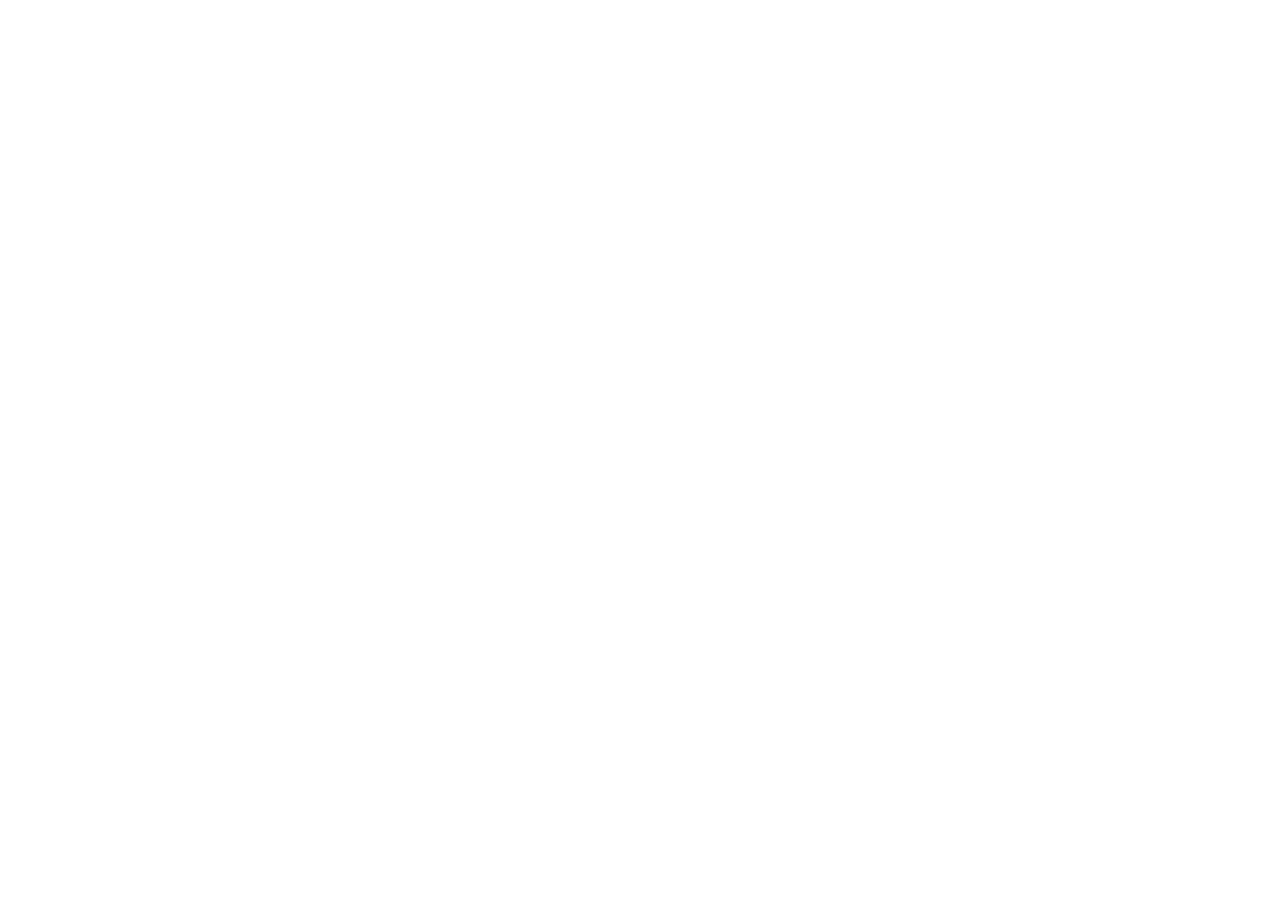
==== index.html @ 9a131fb0 "first commit" ====
<!DOCTYPE html>
<html lang="en">
  <head>
    <meta charset="UTF-8" />
    <meta name="viewport" content="width=device-width, initial-scale=1.0" />
    <title>Document</title>
    <link rel="stylesheet" href="style.css" />
    <script defer src="script.js"></script>
  </head>
  <body></body>
</html>
---- style.css ----
* {
  margin: 0;
  box-sizing: border-box;
}
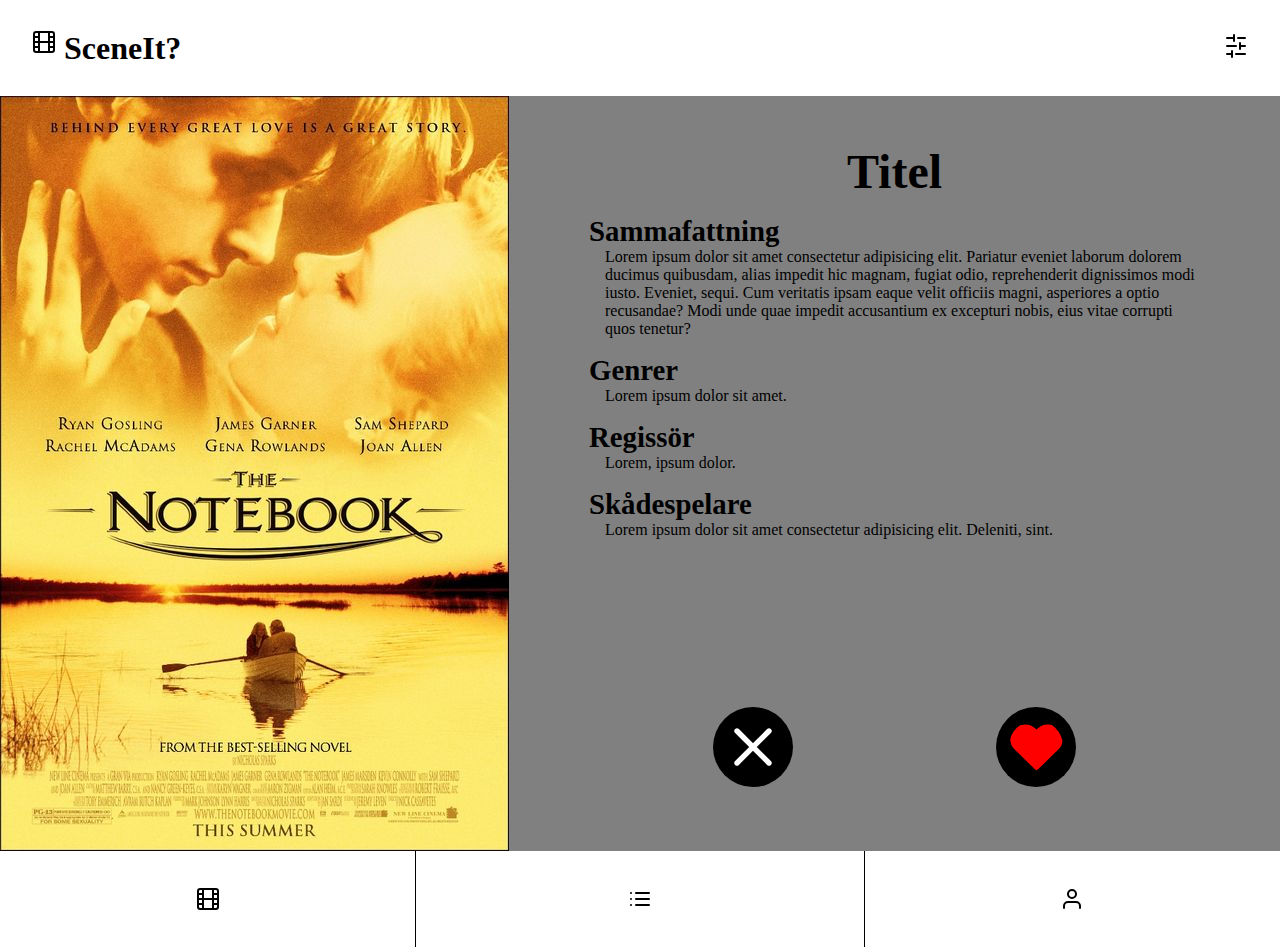
==== commit d1b1217d: "first basic styling for main page done" ====
--- a/index.html
+++ b/index.html
@@ -7,5 +7,60 @@
     <link rel="stylesheet" href="style.css" />
     <script defer src="script.js"></script>
   </head>
-  <body></body>
+  <body>
+    <header>
+      <section class="logo-section">
+        <figure><img src="./assets/film.svg" alt="logo" /></figure>
+        <h1>SceneIt?</h1>
+      </section>
+      <section class="filter-section">
+        <a><img src="./assets/sliders.svg" alt="filter" /></a>
+      </section>
+    </header>
+    <main>
+      <div class="card-container">
+        <img src="./assets/notebook poster.jpg" alt="movie-poster" />
+        <section>
+          <article class="information-side big">
+            <h1>Titel</h1>
+            <h3>Sammafattning</h3>
+            <p>
+              Lorem ipsum dolor sit amet consectetur adipisicing elit. Pariatur
+              eveniet laborum dolorem ducimus quibusdam, alias impedit hic
+              magnam, fugiat odio, reprehenderit dignissimos modi iusto.
+              Eveniet, sequi. Cum veritatis ipsam eaque velit officiis magni,
+              asperiores a optio recusandae? Modi unde quae impedit accusantium
+              ex excepturi nobis, eius vitae corrupti quos tenetur?
+            </p>
+            <h3>Genrer</h3>
+            <p>Lorem ipsum dolor sit amet.</p>
+            <h3>Regissör</h3>
+            <p>Lorem, ipsum dolor.</p>
+            <h3>Skådespelare</h3>
+            <p>
+              Lorem ipsum dolor sit amet consectetur adipisicing elit. Deleniti,
+              sint.
+            </p>
+          </article>
+          <div class="dislike-like-wrapper">
+            <img id="cross" src="assets/x (3).svg" alt="" />
+            <img id="heart" src="assets/heart (1).svg" alt="" />
+          </div>
+        </section>
+      </div>
+    </main>
+    <footer>
+      <nav>
+        <div id="movie">
+          <img src="./assets/film.svg" alt="movie icon" />
+        </div>
+        <div>
+          <img id="list" src="./assets/list.svg" alt="list icon" />
+        </div>
+        <div id="user">
+          <img src="./assets/user.svg" alt="user icon" />
+        </div>
+      </nav>
+    </footer>
+  </body>
 </html>
--- a/style.css
+++ b/style.css
@@ -2,3 +2,100 @@
   margin: 0;
   box-sizing: border-box;
 }
+
+body {
+  display: flex;
+  flex-direction: column;
+  min-height: 100vh;
+}
+
+header {
+  height: 6rem;
+  display: flex;
+  align-items: center;
+  justify-content: space-between;
+  .logo-section {
+    display: flex;
+    padding-left: 2rem;
+    gap: 0.5rem;
+  }
+  .filter-section {
+    padding-right: 2rem;
+    a {
+      img {
+        transform: rotate(90deg);
+      }
+    }
+  }
+}
+
+main {
+  background-color: grey;
+  .card-container {
+    display: flex;
+    img {
+      height: 100%;
+    }
+    section {
+      display: flex;
+      flex-direction: column;
+      .information-side {
+        padding: 3rem 5rem;
+        h1 {
+          text-align: center;
+          font-size: 3rem;
+          margin-bottom: 1rem;
+        }
+        h3 {
+          margin-top: 1rem;
+          font-size: 1.8rem;
+        }
+        p {
+          padding-left: 1rem;
+        }
+      }
+      .dislike-like-wrapper {
+        display: flex;
+        justify-content: space-evenly;
+        align-items: flex-end;
+        padding-bottom: 4rem;
+        flex: 1;
+        img {
+          height: 5rem;
+          background-color: black;
+          border-radius: 50%;
+          padding: 0.8rem;
+        }
+        #cross {
+          padding: 0.5rem;
+        }
+      }
+    }
+  }
+}
+
+footer {
+  height: 6rem;
+  margin-top: auto;
+  display: flex;
+  nav {
+    display: flex;
+    width: 100%;
+    justify-content: space-evenly;
+    align-items: center;
+    gap: 1rem;
+    div {
+      width: 100%;
+      height: 100%;
+      display: flex;
+      align-items: center;
+      justify-content: center;
+    }
+    #movie {
+      border-right: solid 1px black;
+    }
+    #user {
+      border-left: solid 1px black;
+    }
+  }
+}
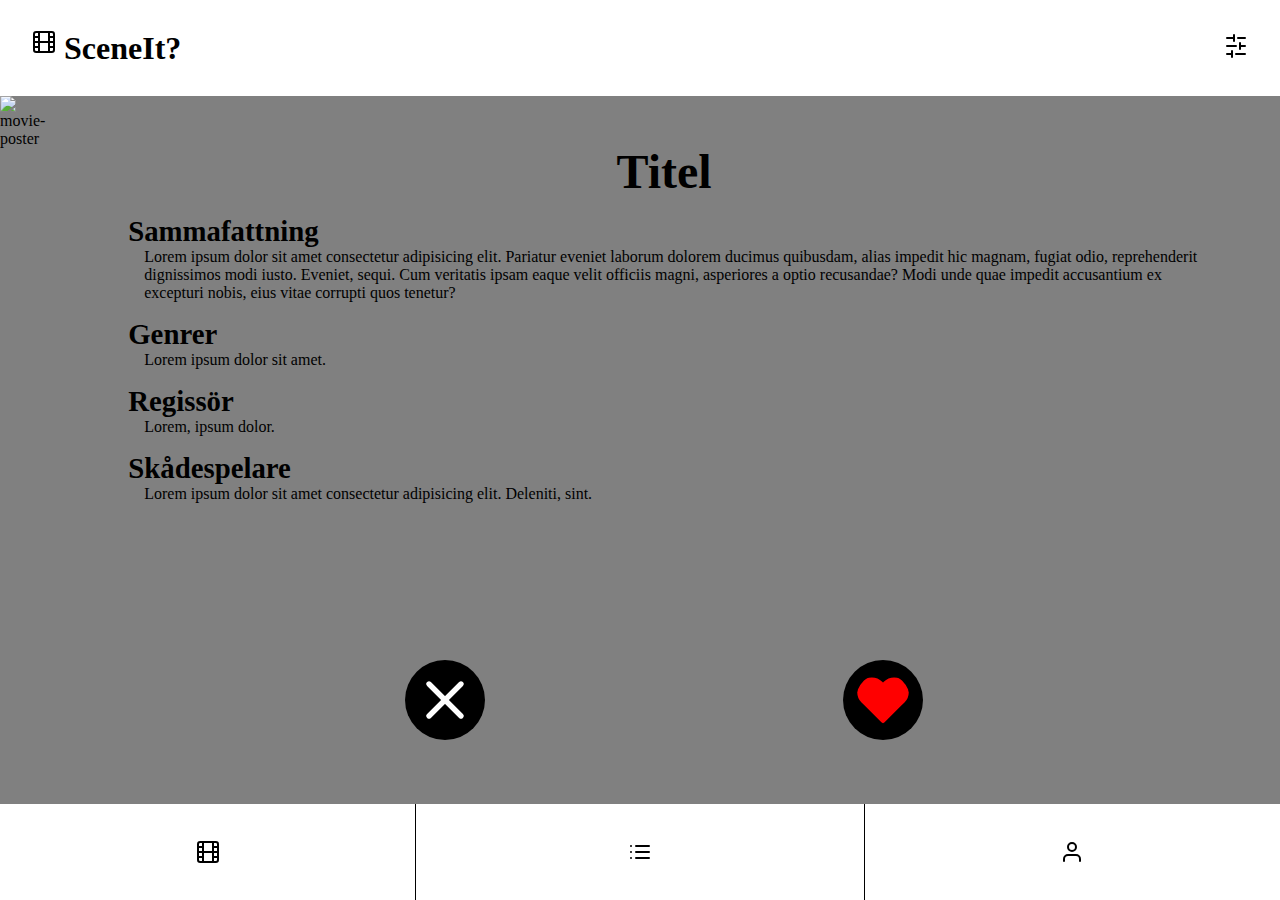
==== commit 0bffe9b4: "working on adding movies to localStorage if liked" ====
--- a/index.html
+++ b/index.html
@@ -3,8 +3,9 @@
   <head>
     <meta charset="UTF-8" />
     <meta name="viewport" content="width=device-width, initial-scale=1.0" />
-    <title>Document</title>
+    <title>SceneIt</title>
     <link rel="stylesheet" href="style.css" />
+    <link rel="stylesheet" href="sharedStyles.css" />
     <script defer src="script.js"></script>
   </head>
   <body>
@@ -19,10 +20,14 @@
     </header>
     <main>
       <div class="card-container">
-        <img src="./assets/notebook poster.jpg" alt="movie-poster" />
+        <img
+          class="movies-poster"
+          src="https://m.media-amazon.com/images/M/MV5BMTI1NDM3NTE2M15BMl5BanBnXkFtZTcwMjA1MTc3MQ@@._V1_SX300.jpg"
+          alt="movie-poster"
+        />
         <section>
           <article class="information-side big">
-            <h1>Titel</h1>
+            <h1 id="title">Titel</h1>
             <h3>Sammafattning</h3>
             <p>
               Lorem ipsum dolor sit amet consectetur adipisicing elit. Pariatur
--- a/style.css
+++ b/style.css
@@ -1,40 +1,9 @@
-* {
-  margin: 0;
-  box-sizing: border-box;
-}
-
-body {
-  display: flex;
-  flex-direction: column;
-  min-height: 100vh;
-}
-
-header {
-  height: 6rem;
-  display: flex;
-  align-items: center;
-  justify-content: space-between;
-  .logo-section {
-    display: flex;
-    padding-left: 2rem;
-    gap: 0.5rem;
-  }
-  .filter-section {
-    padding-right: 2rem;
-    a {
-      img {
-        transform: rotate(90deg);
-      }
-    }
-  }
-}
-
 main {
   background-color: grey;
   .card-container {
     display: flex;
     img {
-      height: 100%;
+      height: calc(100vh - 12rem);
     }
     section {
       display: flex;
@@ -73,29 +42,3 @@
     }
   }
 }
-
-footer {
-  height: 6rem;
-  margin-top: auto;
-  display: flex;
-  nav {
-    display: flex;
-    width: 100%;
-    justify-content: space-evenly;
-    align-items: center;
-    gap: 1rem;
-    div {
-      width: 100%;
-      height: 100%;
-      display: flex;
-      align-items: center;
-      justify-content: center;
-    }
-    #movie {
-      border-right: solid 1px black;
-    }
-    #user {
-      border-left: solid 1px black;
-    }
-  }
-}
--- a/sharedStyles.css
+++ b/sharedStyles.css
@@ -0,0 +1,57 @@
+* {
+  margin: 0;
+  box-sizing: border-box;
+}
+
+body {
+  display: flex;
+  flex-direction: column;
+  min-height: 100vh;
+}
+
+header {
+  height: 6rem;
+  display: flex;
+  align-items: center;
+  justify-content: space-between;
+  .logo-section {
+    display: flex;
+    padding-left: 2rem;
+    gap: 0.5rem;
+  }
+  .filter-section {
+    padding-right: 2rem;
+    a {
+      img {
+        transform: rotate(90deg);
+      }
+    }
+  }
+}
+
+footer {
+    height: 6rem;
+    margin-top: auto;
+    display: flex;
+    nav {
+      display: flex;
+      width: 100%;
+      justify-content: space-evenly;
+      align-items: center;
+      gap: 1rem;
+      div {
+        width: 100%;
+        height: 100%;
+        display: flex;
+        align-items: center;
+        justify-content: center;
+      }
+      #movie {
+        border-right: solid 1px black;
+      }
+      #user {
+        border-left: solid 1px black;
+      }
+    }
+  }
+  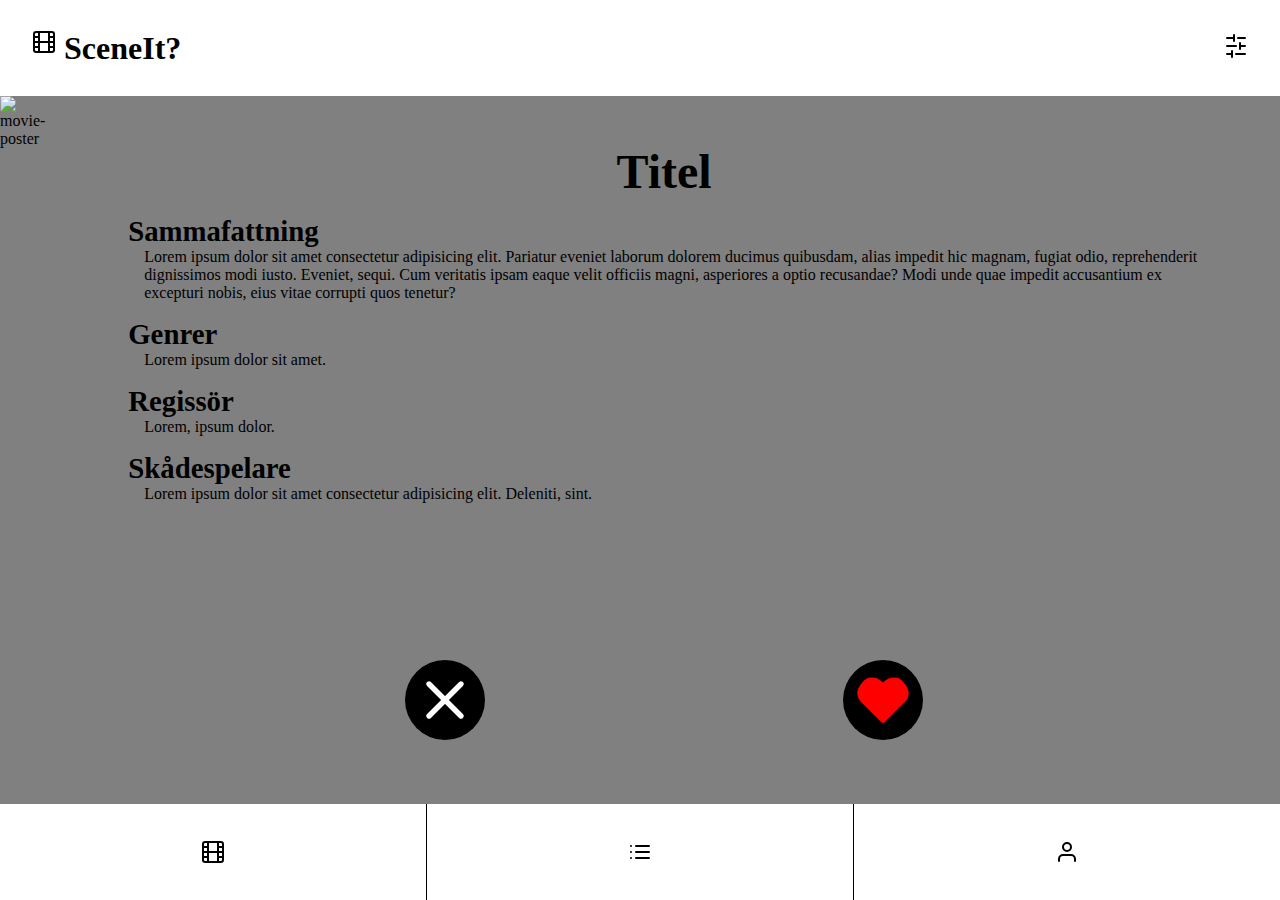
==== commit 645496e6: "added js file for routing" ====
--- a/index.html
+++ b/index.html
@@ -7,6 +7,7 @@
     <link rel="stylesheet" href="style.css" />
     <link rel="stylesheet" href="sharedStyles.css" />
     <script defer src="script.js"></script>
+    <script defer src="routing.js"></script>
   </head>
   <body>
     <header>
@@ -59,8 +60,8 @@
         <div id="movie">
           <img src="./assets/film.svg" alt="movie icon" />
         </div>
-        <div>
-          <img id="list" src="./assets/list.svg" alt="list icon" />
+        <div id="list">
+          <img src="./assets/list.svg" alt="list icon" />
         </div>
         <div id="user">
           <img src="./assets/user.svg" alt="user icon" />
--- a/sharedStyles.css
+++ b/sharedStyles.css
@@ -30,28 +30,26 @@
 }
 
 footer {
-    height: 6rem;
-    margin-top: auto;
+  height: 6rem;
+  margin-top: auto;
+  display: flex;
+  nav {
     display: flex;
-    nav {
+    width: 100%;
+    justify-content: space-evenly;
+    align-items: center;
+    div {
+      width: 100%;
+      height: 100%;
       display: flex;
-      width: 100%;
-      justify-content: space-evenly;
       align-items: center;
-      gap: 1rem;
-      div {
-        width: 100%;
-        height: 100%;
-        display: flex;
-        align-items: center;
-        justify-content: center;
-      }
-      #movie {
-        border-right: solid 1px black;
-      }
-      #user {
-        border-left: solid 1px black;
-      }
+      justify-content: center;
+    }
+    #movie {
+      border-right: solid 1px black;
+    }
+    #user {
+      border-left: solid 1px black;
     }
   }
-  +}
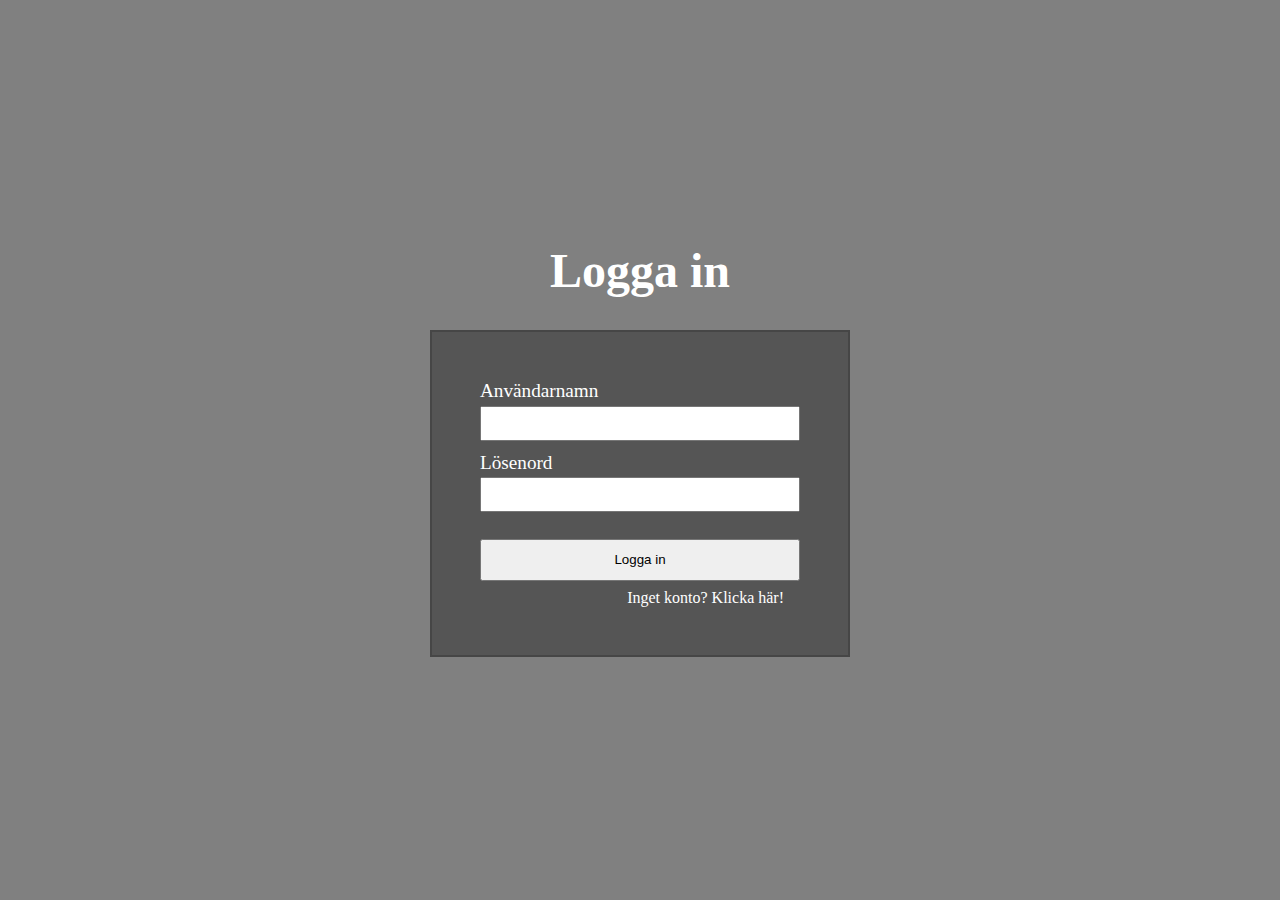
==== commit a8bc34e0: "added correct homemade API and made the new info show up dynamically" ====
--- a/index.html
+++ b/index.html
@@ -30,7 +30,7 @@
           <article class="information-side big">
             <h1 id="title">Titel</h1>
             <h3>Sammafattning</h3>
-            <p>
+            <p id="summary">
               Lorem ipsum dolor sit amet consectetur adipisicing elit. Pariatur
               eveniet laborum dolorem ducimus quibusdam, alias impedit hic
               magnam, fugiat odio, reprehenderit dignissimos modi iusto.
@@ -39,14 +39,23 @@
               ex excepturi nobis, eius vitae corrupti quos tenetur?
             </p>
             <h3>Genrer</h3>
-            <p>Lorem ipsum dolor sit amet.</p>
+            <p id="genres">Lorem ipsum dolor sit amet.</p>
             <h3>Regissör</h3>
-            <p>Lorem, ipsum dolor.</p>
+            <p id="director">Lorem, ipsum dolor.</p>
             <h3>Skådespelare</h3>
-            <p>
+            <p id="actors">
               Lorem ipsum dolor sit amet consectetur adipisicing elit. Deleniti,
               sint.
             </p>
+            <h3>Betyg</h3>
+            <span class="ratings"
+              ><p>IMDB:</p>
+              <p id="imdb">ipsum</p>
+            </span>
+            <span class="ratings"
+              ><p>Rotten Tomatoes:</p>
+              <p id="rotten">lorem</p>
+            </span>
           </article>
           <div class="dislike-like-wrapper">
             <img id="cross" src="assets/x (3).svg" alt="" />
--- a/style.css
+++ b/style.css
@@ -1,4 +1,5 @@
 main {
+  margin: 6rem 0;
   background-color: grey;
   .card-container {
     display: flex;
@@ -22,6 +23,9 @@
         p {
           padding-left: 1rem;
         }
+        .ratings {
+          display: flex;
+        }
       }
       .dislike-like-wrapper {
         display: flex;
--- a/sharedStyles.css
+++ b/sharedStyles.css
@@ -10,6 +10,9 @@
 }
 
 header {
+  background-color: white;
+  width: 100%;
+  position: fixed;
   height: 6rem;
   display: flex;
   align-items: center;
@@ -20,6 +23,7 @@
     gap: 0.5rem;
   }
   .filter-section {
+    display: none;
     padding-right: 2rem;
     a {
       img {
@@ -30,6 +34,10 @@
 }
 
 footer {
+  background-color: white;
+  position: fixed;
+  bottom: 0;
+  width: 100%;
   height: 6rem;
   margin-top: auto;
   display: flex;
